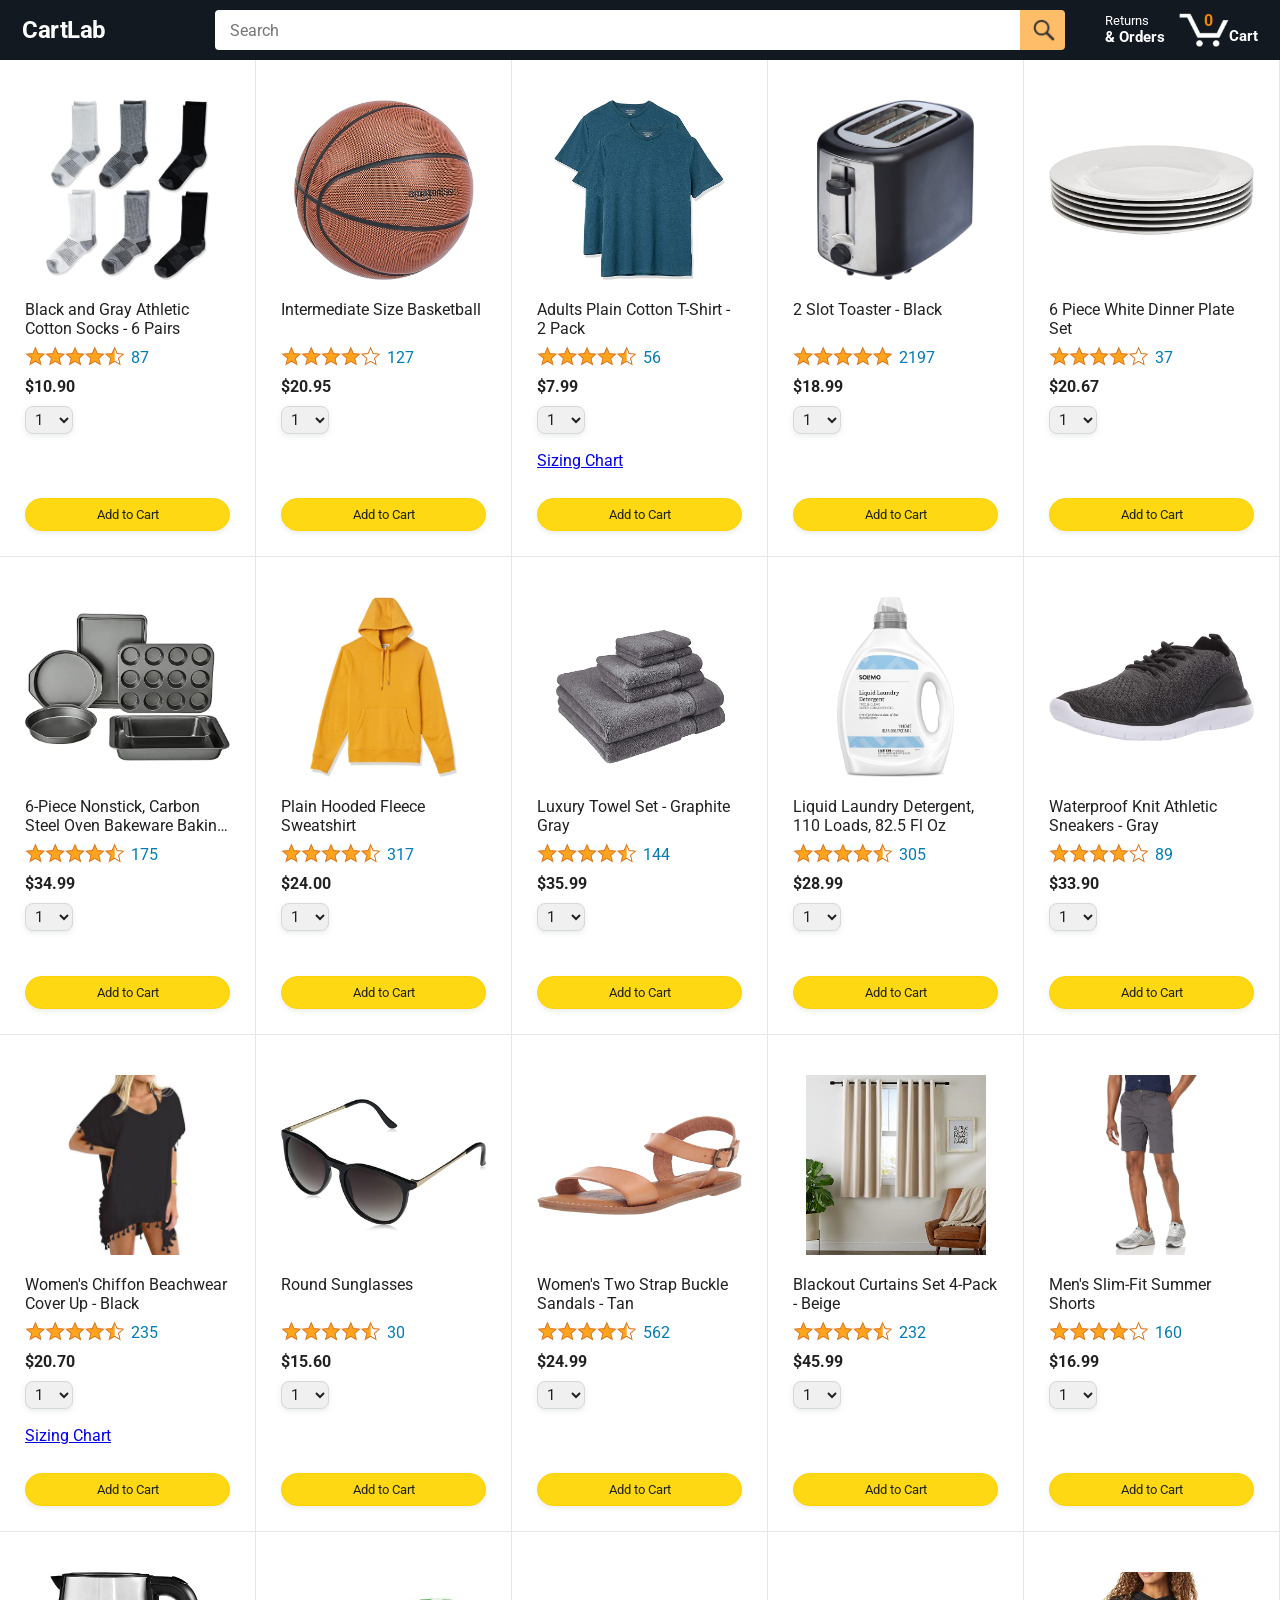
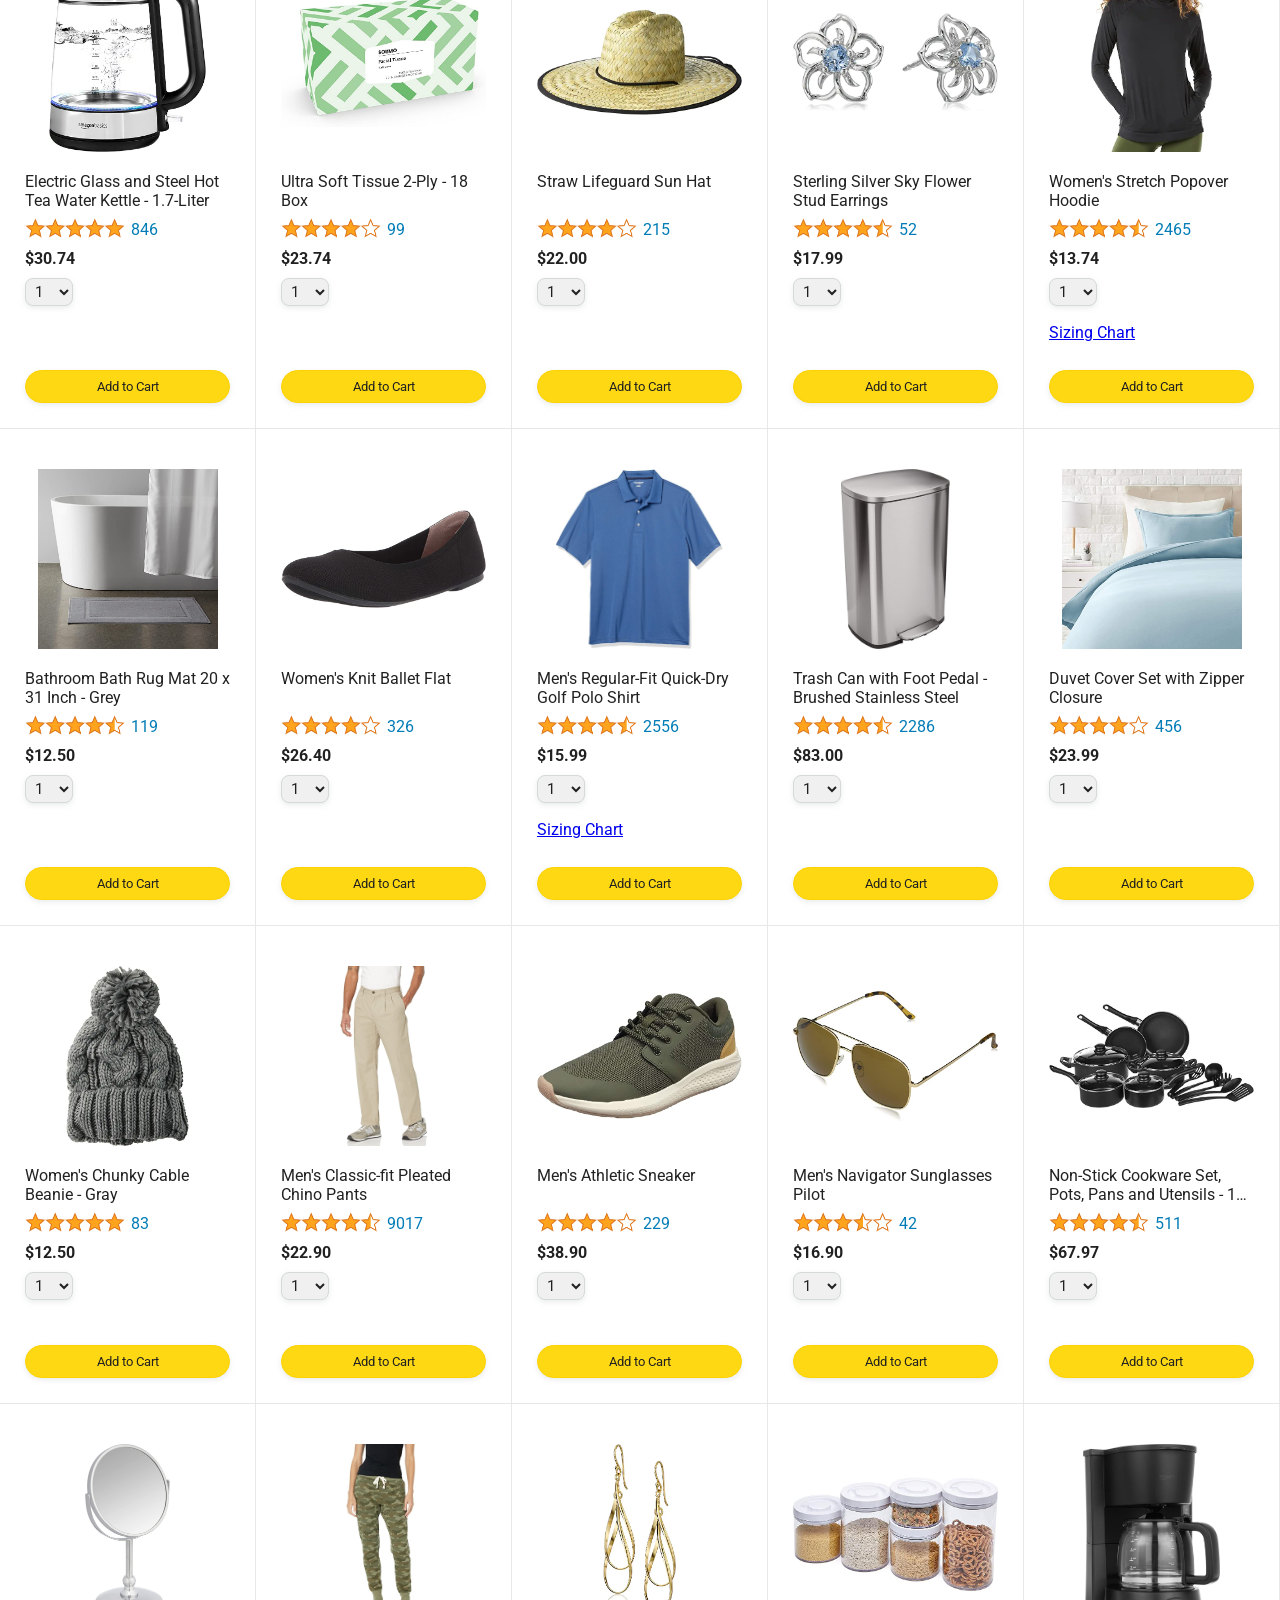
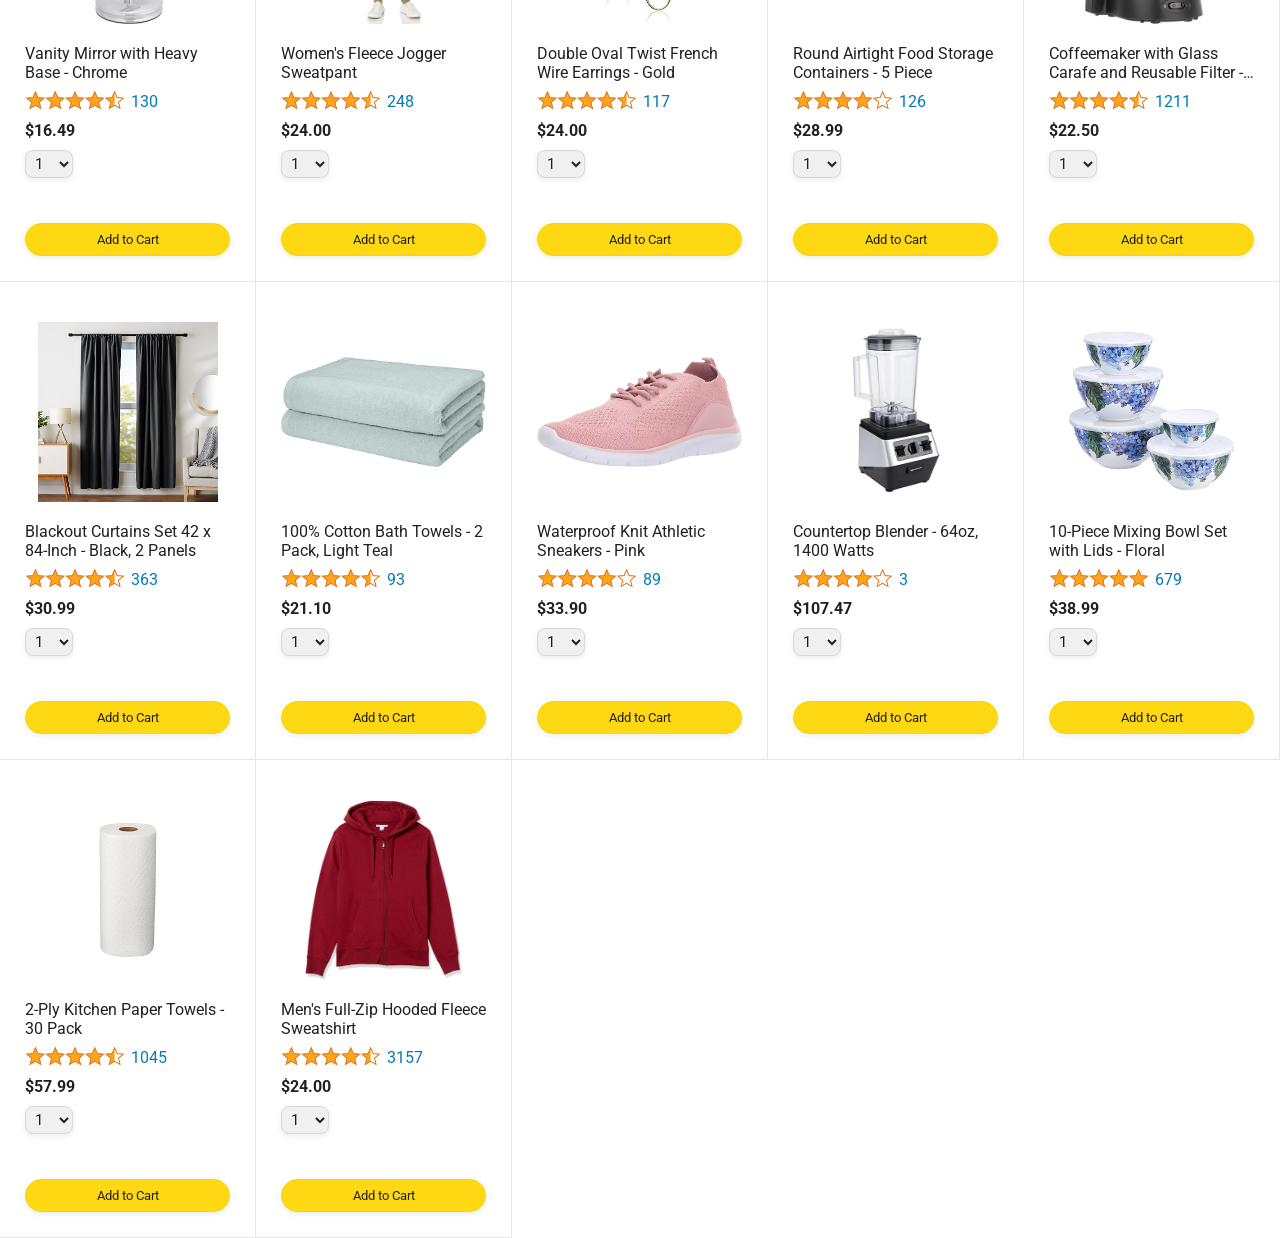
==== index.html @ 58b21046 "Initial portfolio project import" ====
<!DOCTYPE html>
<html>
<head>
  <title>CartLab Storefront</title>
  
  <!-- This code is needed for responsive design to work.
  (Responsive design = make the website look good on
  smaller screen sizes like a phone or a tablet). -->
  <meta name="viewport" content="width=device-width, initial-scale=1">
  
  <!-- Load a font called Roboto from Google Fonts. -->
  <link rel="preconnect" href="https://fonts.googleapis.com">
  <link rel="preconnect" href="https://fonts.gstatic.com" crossorigin>
  <link href="https://fonts.googleapis.com/css2?family=Roboto:wght@400;500;700&display=swap" rel="stylesheet">
  
  <!-- Here are the CSS files for this page. -->
  <link rel="stylesheet" href="styles/shared/general.css">
  <link rel="stylesheet" href="styles/shared/amazon-header.css">
  <link rel="stylesheet" href="styles/pages/amazon.css">
</head>
<body>
  <div class="amazon-header">
    <div class="amazon-header-left-section">
      <a href="index.html" class="header-link storefront-logo-link">
        <span class="storefront-logo">CartLab</span>
        <span class="storefront-mobile-logo">CL</span>
      </a>
    </div>
    
    <div class="amazon-header-middle-section">
      <input class="search-bar" type="text" placeholder="Search">
      
      <button class="search-button">
        <img class="search-icon" src="images/icons/search-icon.png">
      </button>
    </div>
    
    <div class="amazon-header-right-section">
      <a class="orders-link header-link" href="orders.html">
        <span class="returns-text">Returns</span>
        <span class="orders-text">& Orders</span>
      </a>
      
      <a class="cart-link header-link" href="checkout.html">
        <img class="cart-icon" src="images/icons/cart-icon.png">
        <div class="cart-quantity js-cart-quantity">0</div>
        <div class="cart-text">Cart</div>
      </a>
    </div>
  </div>
  
  <div class="main">
    <div class="products-grid js-products-grid">
    </div>
  </div>

  <script type="module" src="scripts/amazon.js"></script>
</body>
</html>
---- styles/shared/general.css ----
body {
  font-family: Roboto, Arial;
  color: rgb(33, 33, 33);
  /* The <body> element has a default margin of 8px
  on all sides. This removes the default margins. */
  margin: 0;
}

/* <p> elements have a default margin on the top
and bottom. This removes the default margins. */
p {
  margin: 0;
}

button {
  cursor: pointer;
}

select {
  cursor: pointer;
}

input, select, button {
  font-family: Roboto, Arial;
}

.button-primary {
  color: rgb(33, 33, 33);
  background-color: rgb(255, 216, 20);
  border: 1px solid rgb(252, 210, 0);
  border-radius: 8px;
  cursor: pointer;
  box-shadow: 0 2px 5px rgba(213, 217, 217, 0.5);
}

.button-primary:hover {
  background-color: rgb(247, 202, 0);
  border: 1px solid rgb(242, 194, 0);
}

.button-primary:active {
  background: rgb(255, 216, 20);
  border-color: rgb(252, 210, 0);
  box-shadow: none;
}

.button-secondary {
  color: rgb(33, 33, 33);
  background: white;
  border: 1px solid rgb(213, 217, 217);
  border-radius: 8px;
  cursor: pointer;
  box-shadow: 0 2px 5px rgba(213, 217, 217, 0.5);
}

.button-secondary:hover {
  background-color: rgb(247, 250, 250);
}

.button-secondary:active {
  background-color: rgb(237, 253, 255);
  box-shadow: none;
}

/* These styles will limit text to 2 lines. Anything
beyond 2 lines will be replaced with "..."
You can find this code by using an A.I. tool or by
searching in Google.
https://css-tricks.com/almanac/properties/l/line-clamp/ */
.limit-text-to-2-lines {
  display: -webkit-box;
  -webkit-line-clamp: 2;
  -webkit-box-orient: vertical;
  overflow: hidden;
}

.link-primary {
  color: rgb(1, 124, 182);
  cursor: pointer;
}

.link-primary:hover {
  color: rgb(196, 80, 0);
}

/* Styles for dropdown selectors. */
select {
  color: rgb(33, 33, 33);
  background-color: rgb(240, 240, 240);
  border: 1px solid rgb(213, 217, 217);
  border-radius: 8px;
  padding: 3px 5px;
  font-size: 15px;
  cursor: pointer;
  box-shadow: 0 2px 5px rgba(213, 217, 217, 0.5);
}

select:focus,
input:focus {
  outline: 2px solid rgb(255, 153, 0);
}
---- styles/shared/amazon-header.css ----
.amazon-header {
  background-color: rgb(19, 25, 33);
  color: white;
  padding-left: 15px;
  padding-right: 15px;
  
  display: flex;
  align-items: center;
  justify-content: space-between;
  
  position: fixed;
  top: 0;
  left: 0;
  right: 0;
  height: 60px;
}

.amazon-header-left-section {
  width: 180px;
}

@media (max-width: 800px) {
  .amazon-header-left-section {
    width: unset;
  }
}

.header-link {
  display: inline-block;
  padding: 6px;
  border-radius: 2px;
  cursor: pointer;
  text-decoration: none;
  border: 1px solid rgba(0, 0, 0, 0);
}

.header-link:hover {
  border: 1px solid white;
}

.amazon-logo {
  width: 100px;
  margin-top: 5px;
}

.storefront-logo-link {
  color: white;
  line-height: 1;
}

.storefront-logo,
.storefront-mobile-logo {
  color: white;
  font-size: 24px;
  font-weight: 700;
  letter-spacing: -0.5px;
}

.storefront-mobile-logo {
  display: none;
}

.amazon-mobile-logo {
  display: none;
}

@media (max-width: 575px) {
  .amazon-logo {
    display: none;
  }

  .storefront-logo {
    display: none;
  }
  
  .amazon-mobile-logo {
    display: block;
    height: 35px;
    margin-top: 5px;
  }

  .storefront-mobile-logo {
    display: inline-block;
  }
}

.amazon-header-middle-section {
  flex: 1;
  max-width: 850px;
  margin-left: 10px;
  margin-right: 10px;
  display: flex;
}

.search-bar {
  flex: 1;
  width: 0;
  font-size: 16px;
  height: 38px;
  padding-left: 15px;
  border: none;
  border-top-left-radius: 4px;
  border-bottom-left-radius: 4px;
  border-top-right-radius: 0;
  border-bottom-right-radius: 0;
}

.search-button {
  background-color: rgb(254, 189, 105);
  border: none;
  width: 45px;
  height: 40px;
  border-top-right-radius: 4px;
  border-bottom-right-radius: 4px;
  flex-shrink: 0;
}

.search-icon {
  height: 22px;
  margin-left: 2px;
  margin-top: 3px;
}

.amazon-header-right-section {
  width: 180px;
  flex-shrink: 0;
  display: flex;
  justify-content: end;
}

.orders-link {
  color: white;
}

.returns-text {
  display: block;
  font-size: 13px;
}

.orders-text {
  display: block;
  font-size: 15px;
  font-weight: 700;
}

.cart-link {
  color: white;
  display: flex;
  align-items: center;
  position: relative;
}

.cart-icon {
  width: 50px;
}

.cart-text {
  margin-top: 12px;
  font-size: 15px;
  font-weight: 700;
}

.cart-quantity {
  color: rgb(240, 136, 4);
  font-size: 16px;
  font-weight: 700;
  
  position: absolute;
  top: 4px;
  left: 22px;
  
  width: 26px;
  text-align: center;
}
---- styles/pages/amazon.css ----
.main {
  margin-top: 60px;
}

.products-grid {
  display: grid;
  
  /* - In CSS Grid, 1fr means a column will take up the
  remaining space in the grid.
  - If we write 1fr 1fr ... 1fr; 8 times, this will
  divide the grid into 8 columns, each taking up an
  equal amount of the space.
  - repeat(8, 1fr); is a shortcut for repeating "1fr"
  8 times (instead of typing out "1fr" 8 times).
  repeat(...) is a special property that works with
  display: grid; */
  grid-template-columns: repeat(8, 1fr);
}

/* @media is used to create responsive design (making the
website look good on any screen size). This @media
means when the screen width is 2000px or less, we
will divide the grid into 7 columns instead of 8. */
@media (max-width: 2000px) {
  .products-grid {
    grid-template-columns: repeat(7, 1fr);
  }
}

/* This @media means when the screen width is 1600px or
less, we will divide the grid into 6 columns. */
@media (max-width: 1600px) {
  .products-grid {
    grid-template-columns: repeat(6, 1fr);
  }
}

@media (max-width: 1300px) {
  .products-grid {
    grid-template-columns: repeat(5, 1fr);
  }
}

@media (max-width: 1000px) {
  .products-grid {
    grid-template-columns: repeat(4, 1fr);
  }
}

@media (max-width: 800px) {
  .products-grid {
    grid-template-columns: repeat(3, 1fr);
  }
}

@media (max-width: 575px) {
  .products-grid {
    grid-template-columns: repeat(2, 1fr);
  }
}

@media (max-width: 450px) {
  .products-grid {
    grid-template-columns: 1fr;
  }
}

.product-container {
  padding-top: 40px;
  padding-bottom: 25px;
  padding-left: 25px;
  padding-right: 25px;
  
  border-right: 1px solid rgb(231, 231, 231);
  border-bottom: 1px solid rgb(231, 231, 231);
  
  display: flex;
  flex-direction: column;
}

.product-image-container {
  display: flex;
  justify-content: center;
  align-items: center;
  
  height: 180px;
  margin-bottom: 20px;
}

.product-image {
  /* Images will overflow their container by default. To
  prevent this, we set max-width and max-height to 100%
  so they stay inside their container. */
  max-width: 100%;
  max-height: 100%;
}

.product-name {
  height: 40px;
  margin-bottom: 5px;
}

.product-rating-container {
  display: flex;
  align-items: center;
  margin-bottom: 10px;
}

.product-rating-stars {
  width: 100px;
  margin-right: 6px;
}

.product-rating-count {
  color: rgb(1, 124, 182);
  cursor: pointer;
  margin-top: 3px;
}

.product-price {
  font-weight: 700;
  margin-bottom: 10px;
}

.product-quantity-container {
  margin-bottom: 17px;
}

.product-spacer {
  flex: 1;
}

.added-to-cart {
  color: rgb(6, 125, 98);
  font-size: 16px;
  
  display: flex;
  align-items: center;
  margin-bottom: 8px;
  
  /* At first, the "Added to cart" message will
  be invisible. Use JavaScript to change the
  opacity and make it visible. */
  opacity: 0;
}

.added-to-cart img {
  height: 20px;
  margin-right: 5px;
}

.add-to-cart-button {
  width: 100%;
  padding: 8px;
  border-radius: 50px;
}
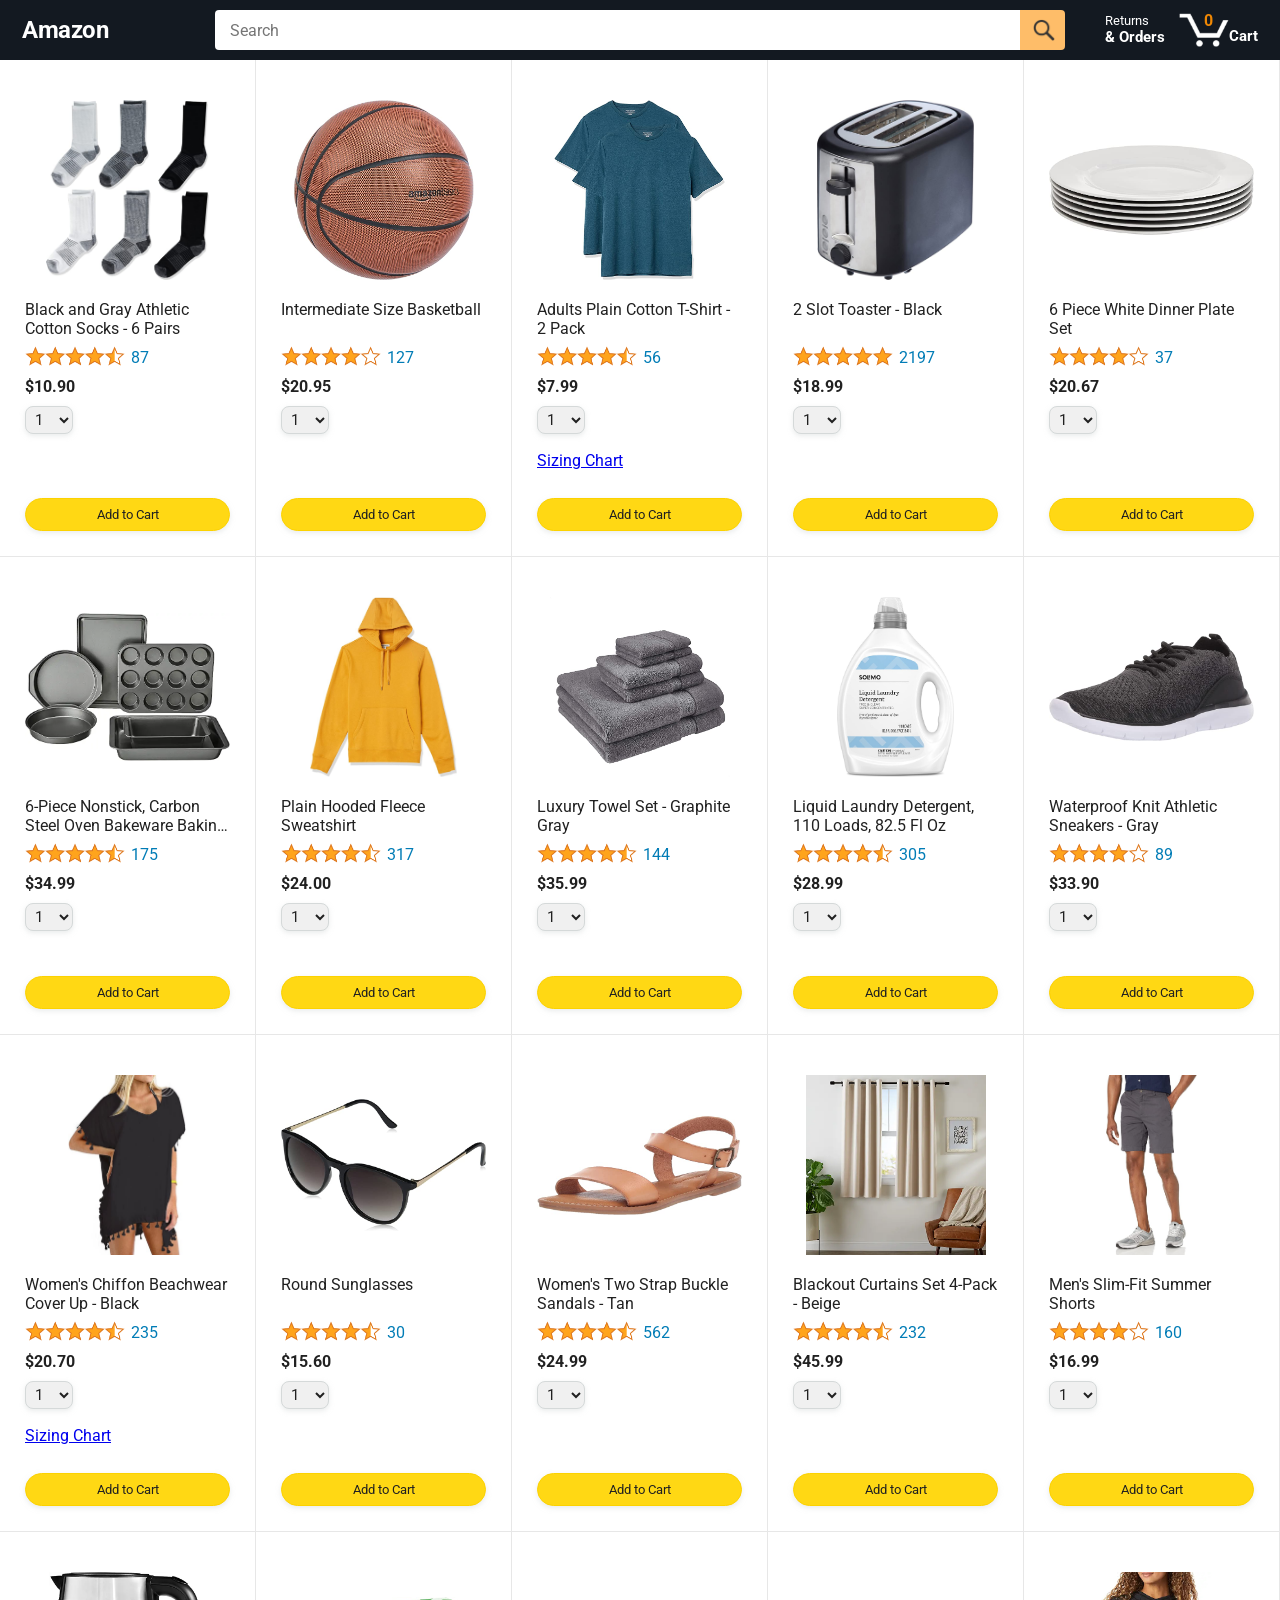
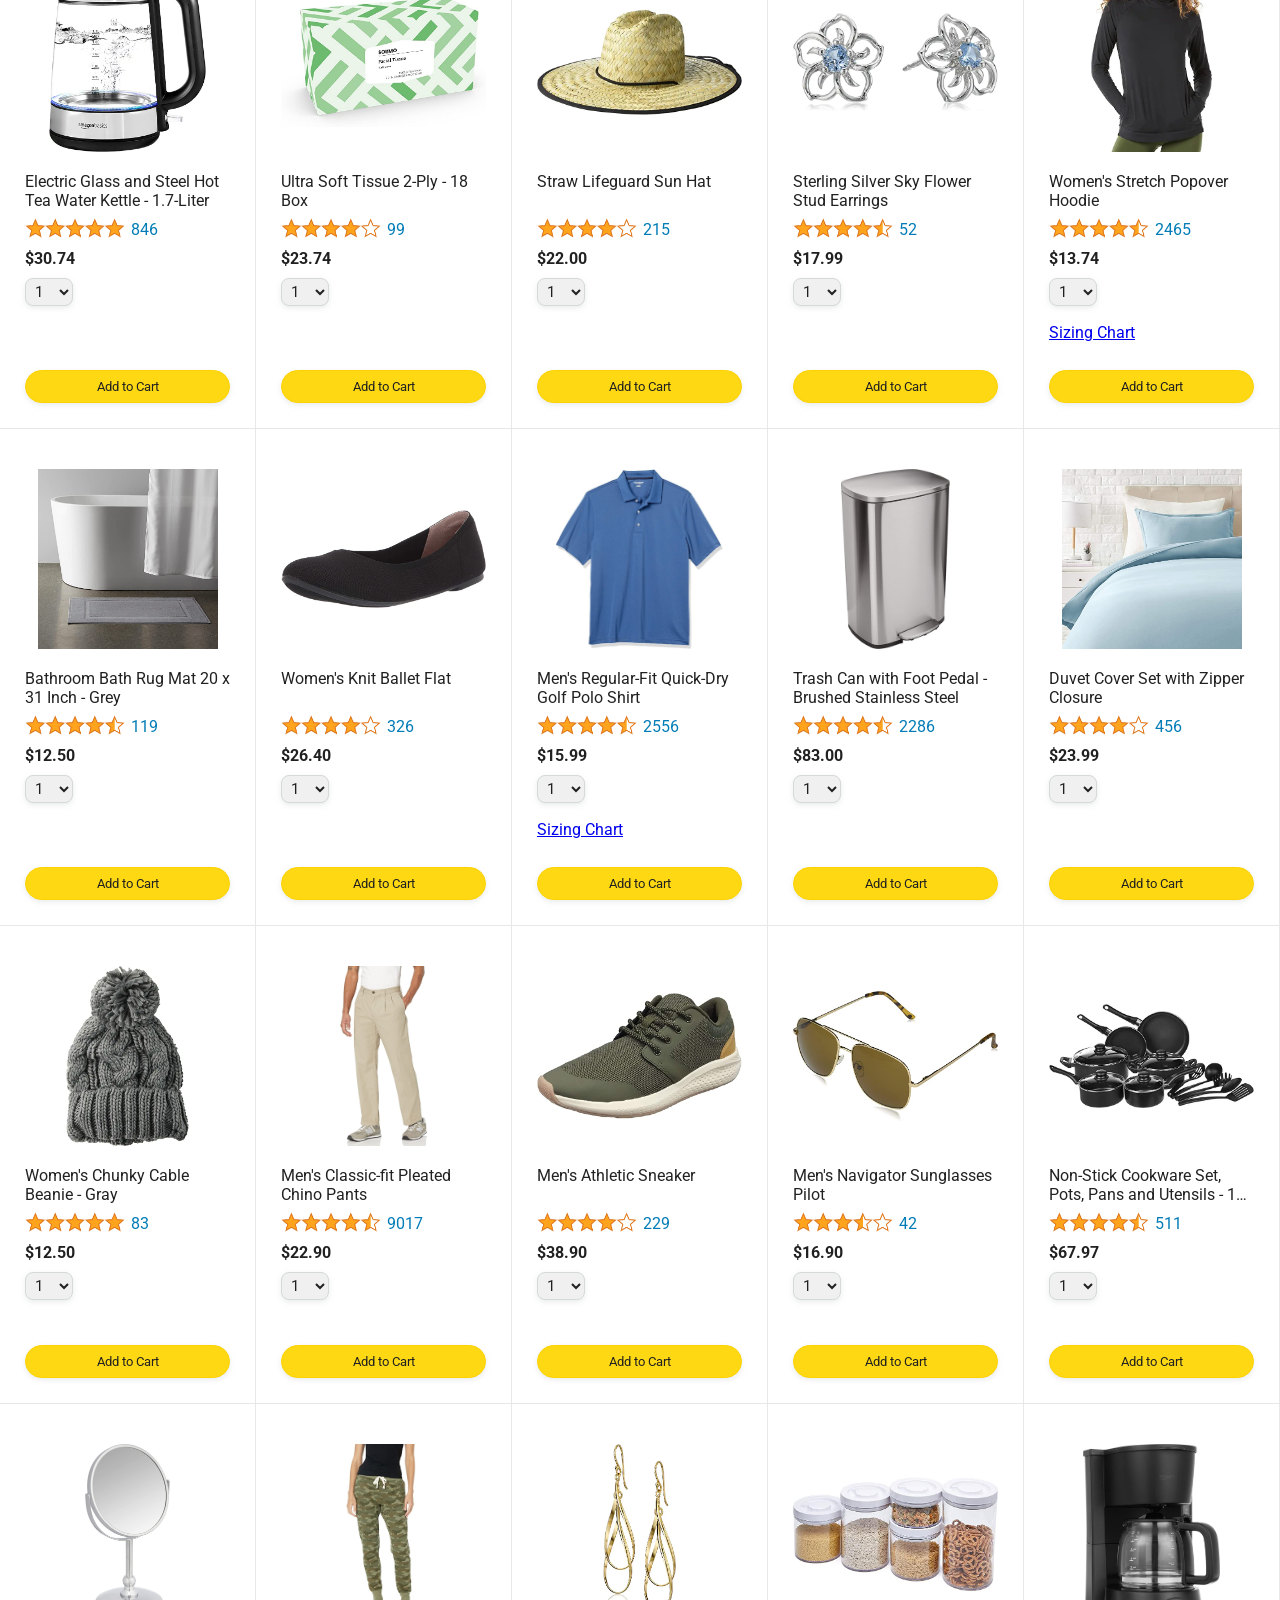
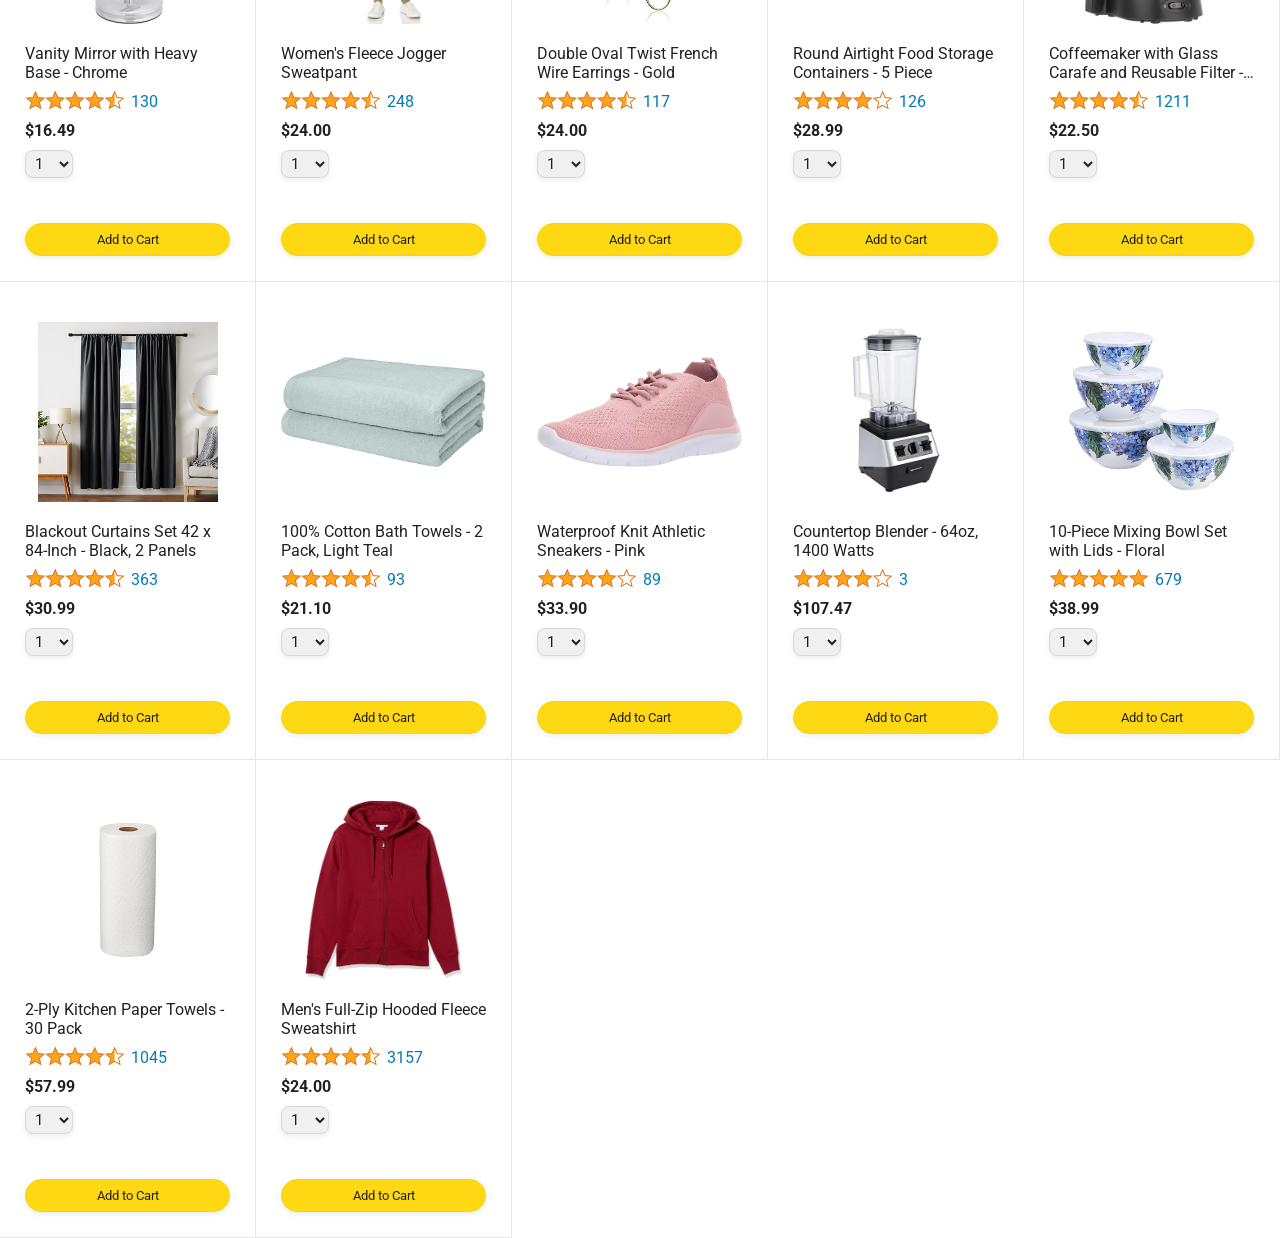
==== commit 0121766f: "Restore Amazon storefront branding" ====
--- a/index.html
+++ b/index.html
@@ -1,7 +1,7 @@
 <!DOCTYPE html>
 <html>
 <head>
-  <title>CartLab Storefront</title>
+  <title>Amazon Storefront Checkout</title>
   
   <!-- This code is needed for responsive design to work.
   (Responsive design = make the website look good on
@@ -15,19 +15,19 @@
   
   <!-- Here are the CSS files for this page. -->
   <link rel="stylesheet" href="styles/shared/general.css">
-  <link rel="stylesheet" href="styles/shared/amazon-header.css">
-  <link rel="stylesheet" href="styles/pages/amazon.css">
+  <link rel="stylesheet" href="styles/shared/storefront-header.css">
+  <link rel="stylesheet" href="styles/pages/storefront.css">
 </head>
 <body>
-  <div class="amazon-header">
-    <div class="amazon-header-left-section">
+  <div class="storefront-header">
+    <div class="storefront-header-left-section">
       <a href="index.html" class="header-link storefront-logo-link">
-        <span class="storefront-logo">CartLab</span>
-        <span class="storefront-mobile-logo">CL</span>
+        <span class="storefront-logo">Amazon</span>
+        <span class="storefront-mobile-logo">A</span>
       </a>
     </div>
     
-    <div class="amazon-header-middle-section">
+    <div class="storefront-header-middle-section">
       <input class="search-bar" type="text" placeholder="Search">
       
       <button class="search-button">
@@ -35,7 +35,7 @@
       </button>
     </div>
     
-    <div class="amazon-header-right-section">
+    <div class="storefront-header-right-section">
       <a class="orders-link header-link" href="orders.html">
         <span class="returns-text">Returns</span>
         <span class="orders-text">& Orders</span>
@@ -54,6 +54,6 @@
     </div>
   </div>
 
-  <script type="module" src="scripts/amazon.js"></script>
+  <script type="module" src="scripts/storefront.js"></script>
 </body>
 </html>
--- a/styles/shared/storefront-header.css
+++ b/styles/shared/storefront-header.css
@@ -0,0 +1,174 @@
+.storefront-header {
+  background-color: rgb(19, 25, 33);
+  color: white;
+  padding-left: 15px;
+  padding-right: 15px;
+  
+  display: flex;
+  align-items: center;
+  justify-content: space-between;
+  
+  position: fixed;
+  top: 0;
+  left: 0;
+  right: 0;
+  height: 60px;
+}
+
+.storefront-header-left-section {
+  width: 180px;
+}
+
+@media (max-width: 800px) {
+  .storefront-header-left-section {
+    width: unset;
+  }
+}
+
+.header-link {
+  display: inline-block;
+  padding: 6px;
+  border-radius: 2px;
+  cursor: pointer;
+  text-decoration: none;
+  border: 1px solid rgba(0, 0, 0, 0);
+}
+
+.header-link:hover {
+  border: 1px solid white;
+}
+
+.storefront-image-logo {
+  width: 100px;
+  margin-top: 5px;
+}
+
+.storefront-logo-link {
+  color: white;
+  line-height: 1;
+}
+
+.storefront-logo,
+.storefront-mobile-logo {
+  color: white;
+  font-size: 24px;
+  font-weight: 700;
+  letter-spacing: -0.5px;
+}
+
+.storefront-mobile-logo {
+  display: none;
+}
+
+.storefront-image-mobile-logo {
+  display: none;
+}
+
+@media (max-width: 575px) {
+  .storefront-image-logo {
+    display: none;
+  }
+
+  .storefront-logo {
+    display: none;
+  }
+  
+  .storefront-image-mobile-logo {
+    display: block;
+    height: 35px;
+    margin-top: 5px;
+  }
+
+  .storefront-mobile-logo {
+    display: inline-block;
+  }
+}
+
+.storefront-header-middle-section {
+  flex: 1;
+  max-width: 850px;
+  margin-left: 10px;
+  margin-right: 10px;
+  display: flex;
+}
+
+.search-bar {
+  flex: 1;
+  width: 0;
+  font-size: 16px;
+  height: 38px;
+  padding-left: 15px;
+  border: none;
+  border-top-left-radius: 4px;
+  border-bottom-left-radius: 4px;
+  border-top-right-radius: 0;
+  border-bottom-right-radius: 0;
+}
+
+.search-button {
+  background-color: rgb(254, 189, 105);
+  border: none;
+  width: 45px;
+  height: 40px;
+  border-top-right-radius: 4px;
+  border-bottom-right-radius: 4px;
+  flex-shrink: 0;
+}
+
+.search-icon {
+  height: 22px;
+  margin-left: 2px;
+  margin-top: 3px;
+}
+
+.storefront-header-right-section {
+  width: 180px;
+  flex-shrink: 0;
+  display: flex;
+  justify-content: end;
+}
+
+.orders-link {
+  color: white;
+}
+
+.returns-text {
+  display: block;
+  font-size: 13px;
+}
+
+.orders-text {
+  display: block;
+  font-size: 15px;
+  font-weight: 700;
+}
+
+.cart-link {
+  color: white;
+  display: flex;
+  align-items: center;
+  position: relative;
+}
+
+.cart-icon {
+  width: 50px;
+}
+
+.cart-text {
+  margin-top: 12px;
+  font-size: 15px;
+  font-weight: 700;
+}
+
+.cart-quantity {
+  color: rgb(240, 136, 4);
+  font-size: 16px;
+  font-weight: 700;
+  
+  position: absolute;
+  top: 4px;
+  left: 22px;
+  
+  width: 26px;
+  text-align: center;
+}
--- a/styles/pages/storefront.css
+++ b/styles/pages/storefront.css
@@ -0,0 +1,156 @@
+.main {
+  margin-top: 60px;
+}
+
+.products-grid {
+  display: grid;
+  
+  /* - In CSS Grid, 1fr means a column will take up the
+  remaining space in the grid.
+  - If we write 1fr 1fr ... 1fr; 8 times, this will
+  divide the grid into 8 columns, each taking up an
+  equal amount of the space.
+  - repeat(8, 1fr); is a shortcut for repeating "1fr"
+  8 times (instead of typing out "1fr" 8 times).
+  repeat(...) is a special property that works with
+  display: grid; */
+  grid-template-columns: repeat(8, 1fr);
+}
+
+/* @media is used to create responsive design (making the
+website look good on any screen size). This @media
+means when the screen width is 2000px or less, we
+will divide the grid into 7 columns instead of 8. */
+@media (max-width: 2000px) {
+  .products-grid {
+    grid-template-columns: repeat(7, 1fr);
+  }
+}
+
+/* This @media means when the screen width is 1600px or
+less, we will divide the grid into 6 columns. */
+@media (max-width: 1600px) {
+  .products-grid {
+    grid-template-columns: repeat(6, 1fr);
+  }
+}
+
+@media (max-width: 1300px) {
+  .products-grid {
+    grid-template-columns: repeat(5, 1fr);
+  }
+}
+
+@media (max-width: 1000px) {
+  .products-grid {
+    grid-template-columns: repeat(4, 1fr);
+  }
+}
+
+@media (max-width: 800px) {
+  .products-grid {
+    grid-template-columns: repeat(3, 1fr);
+  }
+}
+
+@media (max-width: 575px) {
+  .products-grid {
+    grid-template-columns: repeat(2, 1fr);
+  }
+}
+
+@media (max-width: 450px) {
+  .products-grid {
+    grid-template-columns: 1fr;
+  }
+}
+
+.product-container {
+  padding-top: 40px;
+  padding-bottom: 25px;
+  padding-left: 25px;
+  padding-right: 25px;
+  
+  border-right: 1px solid rgb(231, 231, 231);
+  border-bottom: 1px solid rgb(231, 231, 231);
+  
+  display: flex;
+  flex-direction: column;
+}
+
+.product-image-container {
+  display: flex;
+  justify-content: center;
+  align-items: center;
+  
+  height: 180px;
+  margin-bottom: 20px;
+}
+
+.product-image {
+  /* Images will overflow their container by default. To
+  prevent this, we set max-width and max-height to 100%
+  so they stay inside their container. */
+  max-width: 100%;
+  max-height: 100%;
+}
+
+.product-name {
+  height: 40px;
+  margin-bottom: 5px;
+}
+
+.product-rating-container {
+  display: flex;
+  align-items: center;
+  margin-bottom: 10px;
+}
+
+.product-rating-stars {
+  width: 100px;
+  margin-right: 6px;
+}
+
+.product-rating-count {
+  color: rgb(1, 124, 182);
+  cursor: pointer;
+  margin-top: 3px;
+}
+
+.product-price {
+  font-weight: 700;
+  margin-bottom: 10px;
+}
+
+.product-quantity-container {
+  margin-bottom: 17px;
+}
+
+.product-spacer {
+  flex: 1;
+}
+
+.added-to-cart {
+  color: rgb(6, 125, 98);
+  font-size: 16px;
+  
+  display: flex;
+  align-items: center;
+  margin-bottom: 8px;
+  
+  /* At first, the "Added to cart" message will
+  be invisible. Use JavaScript to change the
+  opacity and make it visible. */
+  opacity: 0;
+}
+
+.added-to-cart img {
+  height: 20px;
+  margin-right: 5px;
+}
+
+.add-to-cart-button {
+  width: 100%;
+  padding: 8px;
+  border-radius: 50px;
+}
